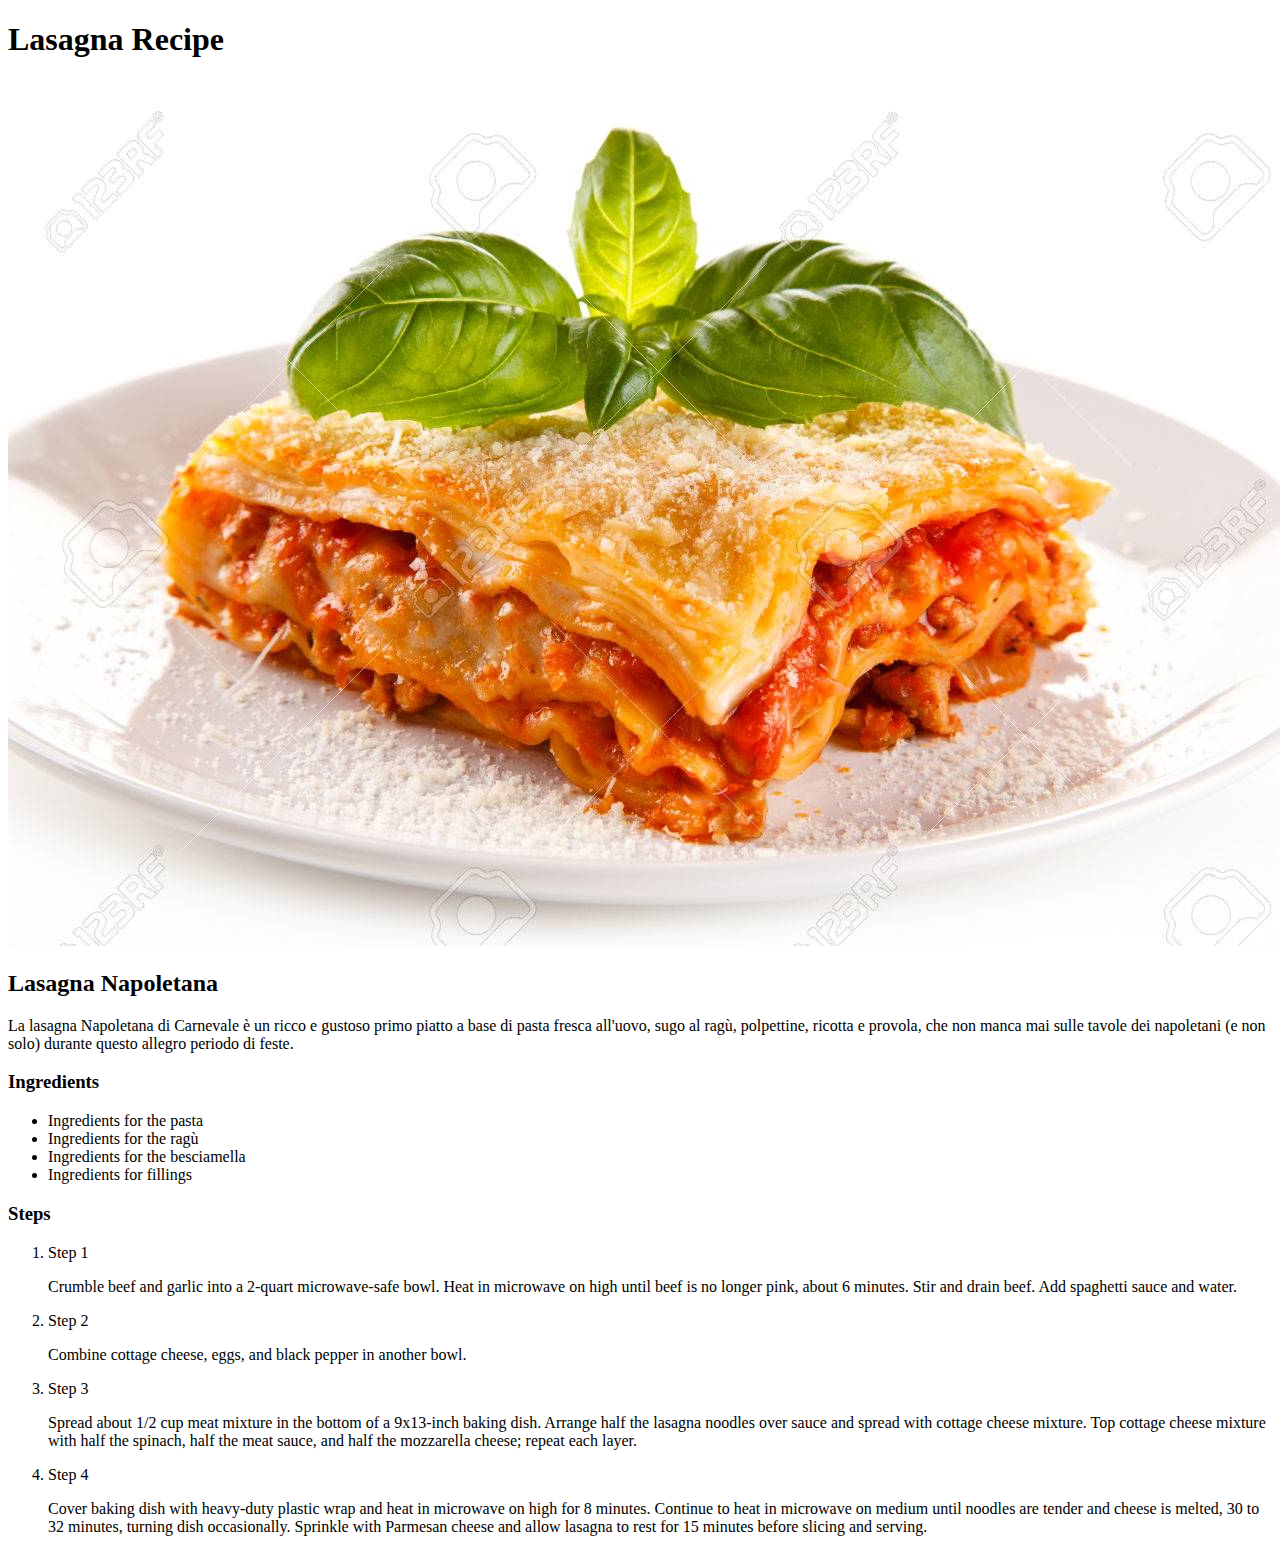
==== recipes/lasagna.html @ 8c14b938 "all" ====
<!DOCTYPE html>
<html lang="en">
<head>
    <meta charset="UTF-8">
    <meta http-equiv="X-UA-Compatible" content="IE=edge">
    <meta name="viewport" content="width=device-width, initial-scale=1.0">
    <title>Document</title>
</head>
<body>
    <h1>Lasagna Recipe</h1>

    <img src="/images/lasagna.jpeg" alt="Lasagna">

    <h2>Lasagna Napoletana</h2>
        <p>La lasagna Napoletana di Carnevale è un ricco e gustoso primo piatto a base di pasta fresca all'uovo, sugo al ragù, polpettine, ricotta e provola, che non manca mai sulle tavole dei napoletani (e non solo) durante questo allegro periodo di feste.</p>

    <h3>Ingredients</h3>
     <ul>
        <li>Ingredients for the pasta</li>
        <li>Ingredients for the ragù</li>
        <li>Ingredients for the besciamella</li>
        <li>Ingredients for fillings</li>
     </ul>

    <h3>Steps</h3>
      <ol>
        <li>Step 1</li>
            <p>Crumble beef and garlic into a 2-quart microwave-safe bowl. Heat in microwave on high until beef is no longer pink, about 6 minutes. Stir and drain beef. Add spaghetti sauce and water.</p>
        <li>Step 2</li>
            <p>Combine cottage cheese, eggs, and black pepper in another bowl.</p>
        <li>Step 3</li>
            <p>Spread about 1/2 cup meat mixture in the bottom of a 9x13-inch baking dish. Arrange half the lasagna noodles over sauce and spread with cottage cheese mixture. Top cottage cheese mixture with half the spinach, half the meat sauce, and half the mozzarella cheese; repeat each layer.</p>
        <li>Step 4</li>
            <p>Cover baking dish with heavy-duty plastic wrap and heat in microwave on high for 8 minutes. Continue to heat in microwave on medium until noodles are tender and cheese is melted, 30 to 32 minutes, turning dish occasionally. Sprinkle with Parmesan cheese and allow lasagna to rest for 15 minutes before slicing and serving.</p>
      </ol>
</body>
</html>
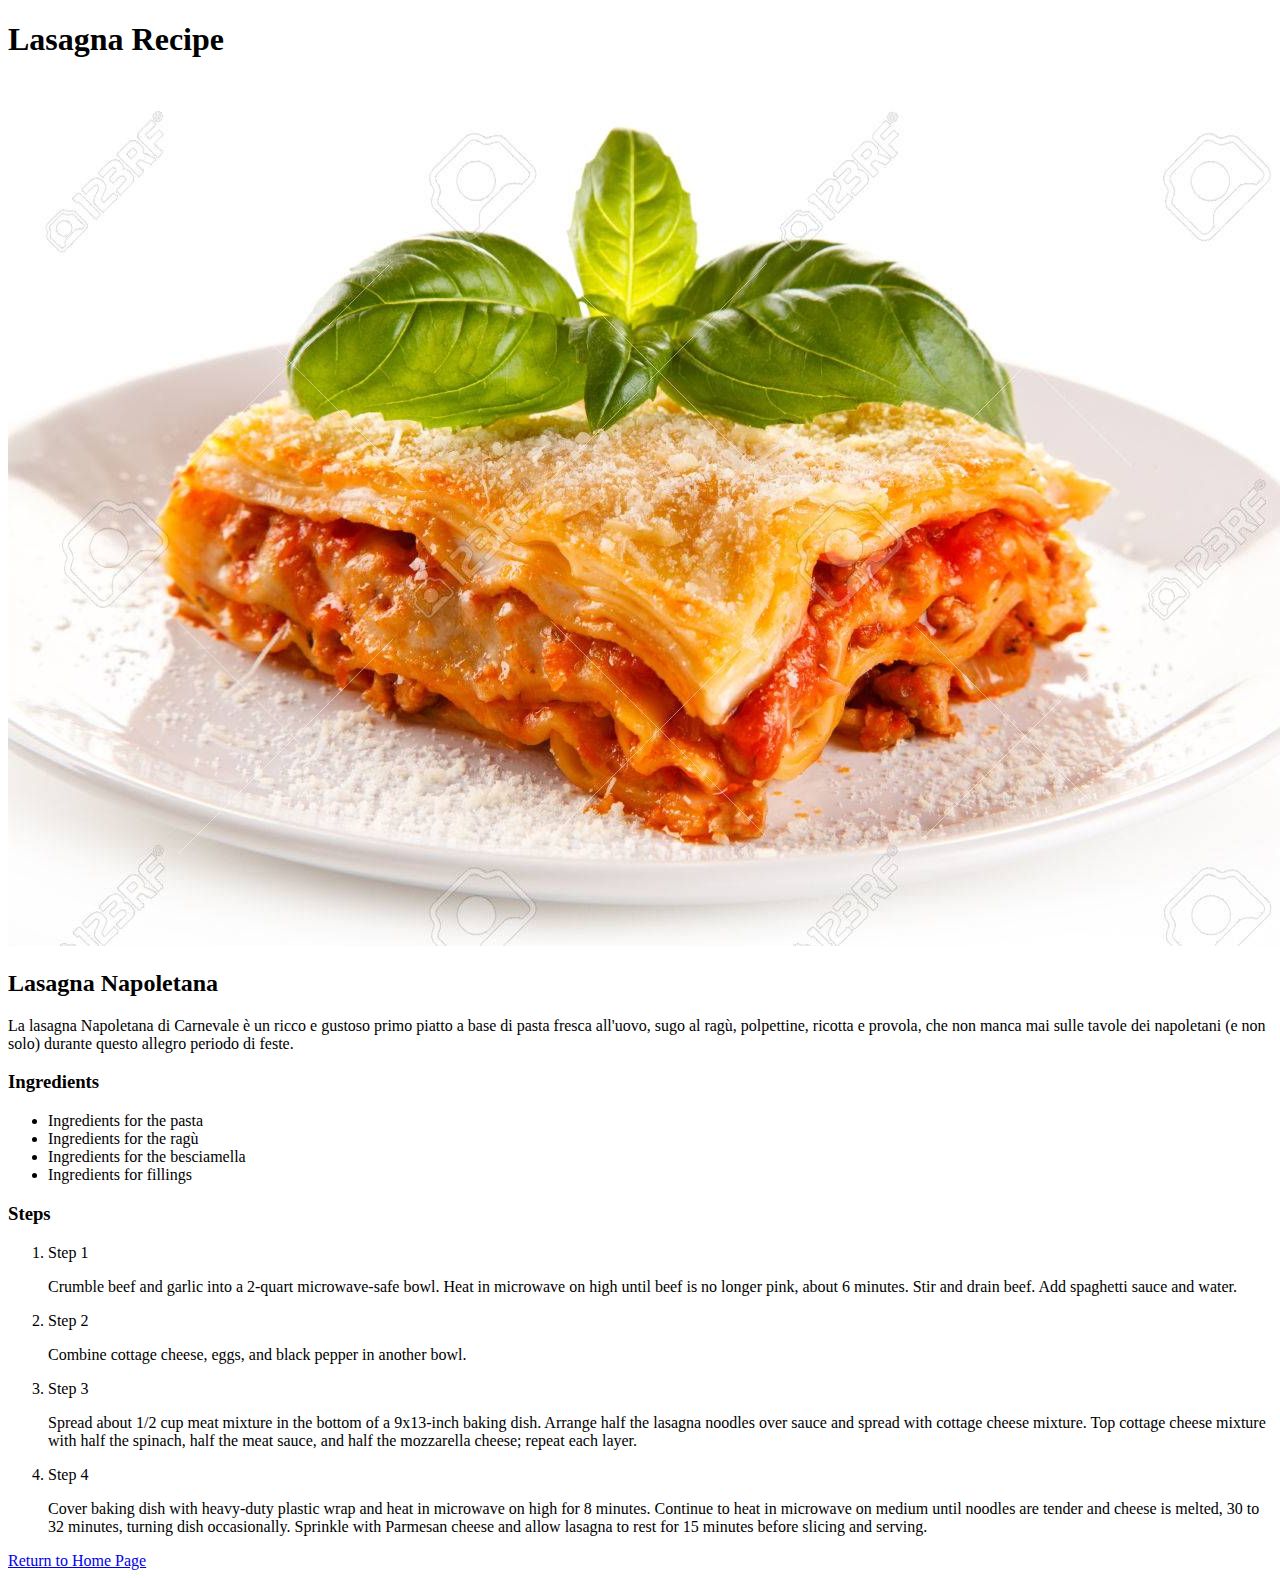
==== commit 5b6dc685: "." ====
--- a/recipes/lasagna.html
+++ b/recipes/lasagna.html
@@ -33,5 +33,6 @@
         <li>Step 4</li>
             <p>Cover baking dish with heavy-duty plastic wrap and heat in microwave on high for 8 minutes. Continue to heat in microwave on medium until noodles are tender and cheese is melted, 30 to 32 minutes, turning dish occasionally. Sprinkle with Parmesan cheese and allow lasagna to rest for 15 minutes before slicing and serving.</p>
       </ol>
+      <a href="/index.html">Return to Home Page</a>
 </body>
 </html>